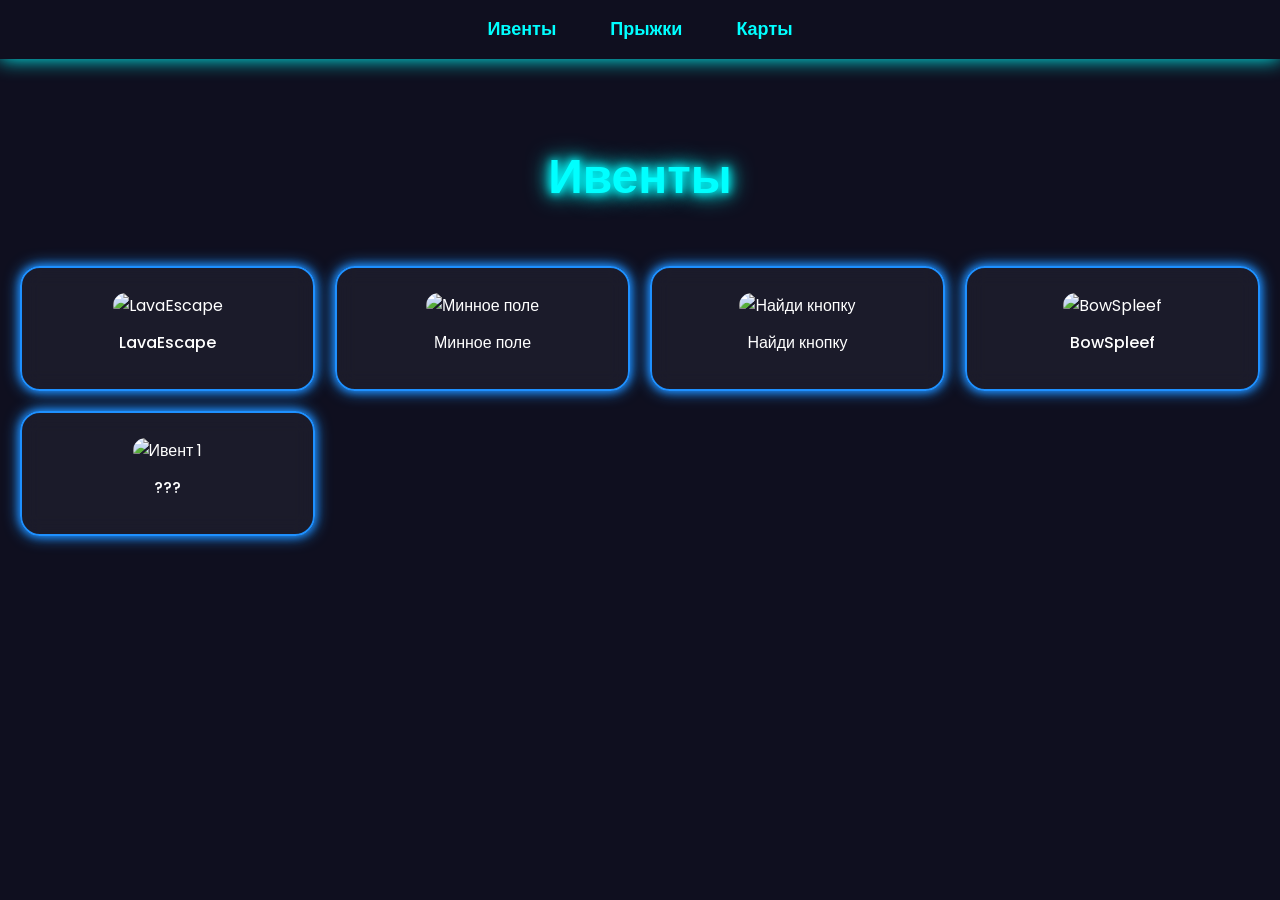
==== index.html @ 8ba0f745 "Add files via upload" ====
<!DOCTYPE html>
<html lang="ru">
<head>
<meta charset="UTF-8">
<meta name="viewport" content="width=device-width, initial-scale=1.0">
<title>Ивенты - Parkour Minecraft Event</title>
<link rel="stylesheet" href="style.css">
<link href="https://fonts.googleapis.com/css2?family=Poppins:wght@400;600;700&display=swap" rel="stylesheet">
</head>
<body>

<header>
  <nav>
    <a href="index.html" class="neon-link">Ивенты</a>
    <a href="jumps.html" class="neon-link">Прыжки</a>
    <a href="maps.html" class="neon-link">Карты</a>
  </nav>
</header>

<section id="events" class="neon-section">
  <h2 class="neon-title">Ивенты</h2>
  <div class="grid">

    <div class="cell jump-cell" style="--cell-color:#1e90ff;">
      <img src="https://i.imgur.com/4f3qKbr.jpg" alt="LavaEscape">
      <p>LavaEscape</p>
    </div>
    <div class="cell jump-cell" style="--cell-color:#1e90ff;">
      <img src="https://i.imgur.com/2vN0UoX.jpg" alt="Минное поле">
      <p>Минное поле</p>
    </div>
    <div class="cell jump-cell" style="--cell-color:#1e90ff;">
      <img src="https://i.imgur.com/xT7K0xK.jpg" alt="Найди кнопку">
      <p>Найди кнопку</p>
    </div>
    <div class="cell jump-cell" style="--cell-color:#1e90ff;">
      <img src="https://i.imgur.com/DwU6kzG.jpg" alt="BowSpleef">
      <p>BowSpleef</p>
    </div>
    <div class="cell jump-cell" style="--cell-color:#1e90ff;">
      <img src="https://i.imgur.com/4f3qKbr.jpg" alt="Ивент 1">
      <p>???</p>
    </div>

  </div>
</section>

</body>
</html>
---- style.css ----
/* ---------------- Общие стили ---------------- */
* {
  margin: 0;
  padding: 0;
  box-sizing: border-box;
  font-family: 'Poppins', sans-serif;
}

body {
  background: #0f0f1f;
  color: #fff;
  line-height: 1.6;
}

/* ---------------- Header ---------------- */
header {
  text-align: center;
  padding: 15px 0;
  background: #0f0f1f;
  box-shadow: 0 0 20px #0ff;
}

header nav a {
  margin: 0 25px;
  font-weight: 700;
  font-size: 18px;
  position: relative;
  color: #0ff;
  text-decoration: none;
  transition: 0.3s;
}

header nav a:hover {
  color: #ff4b2b;
  text-shadow: 0 0 8px #ff4b2b, 0 0 16px #ff4b2b;
}

/* ---------------- Neon Titles ---------------- */
.neon-section {
  padding: 80px 20px;
  text-align: center;
}

.neon-title {
  font-size: 48px;
  font-weight: 700;
  color: #0ff;
  text-shadow: 0 0 8px #0ff, 0 0 16px #0ff, 0 0 24px #0ff;
  margin-bottom: 50px;
}

/* ---------------- Grid layout ---------------- */
.grid {
  display: grid;
  grid-template-columns: repeat(auto-fit, minmax(280px, 1fr)); /* увеличенные ячейки */
  gap: 20px; /* ячейки ближе друг к другу */
  justify-items: center;
}

/* ---------------- Общие ячейки ---------------- */
.cell {
  border-radius: 20px;
  padding: 25px;
  text-align: center;
  background: rgba(255, 255, 255, 0.05);
  backdrop-filter: blur(10px);
  transition: transform 0.3s, box-shadow 0.3s;
  width: 100%;
}

.cell img {
  width: 100%;
  border-radius: 15px;
  margin-bottom: 12px;
  transition: transform 0.3s;
}

.cell:hover {
  transform: translateY(-10px);
  box-shadow: 0 0 16px #ff4b2b, 0 0 32px #ff4b2b;
}

.cell:hover img {
  transform: scale(1.05);
}

.cell p,
.cell h4 {
  margin-bottom: 8px;
  font-weight: 500;
}

/* ---------------- Прыжки (индивидуальный цвет) ---------------- */
.jump-cell {
  border: 2px solid var(--cell-color, #0ff);
  box-shadow: 0 0 8px var(--cell-color, #0ff), 0 0 16px var(--cell-color, #0ff);
  transition: 0.3s;
}

.jump-cell:hover {
  box-shadow: 0 0 16px var(--cell-color, #ff4b2b), 0 0 32px var(--cell-color, #ff4b2b);
}

/* ---------------- Карты (современные градиенты) ---------------- */
.map-cell {
  background: linear-gradient(135deg, #00f, #ff4b2b);
  border-left: 4px solid #ff4b2b;
  padding: 20px;
  border-radius: 15px;
  text-align: left;
  box-shadow: 0 0 12px #0ff, 0 0 24px #ff4b2b;
  transition: transform 0.3s, box-shadow 0.3s;
}

.map-cell:hover {
  transform: translateY(-10px);
  box-shadow: 0 0 24px #0ff, 0 0 48px #ff4b2b;
}

.map-cell h4 {
  font-size: 18px;
  color: #fff;
  margin-bottom: 5px;
  text-shadow: 0 0 4px #fff, 0 0 8px #0ff;
}

.map-cell p {
  font-size: 14px;
  color: #fff;
  margin-bottom: 4px;
}

/* ---------------- Neon links ---------------- */
.neon-link {
  color: #0ff;
  font-weight: 700;
  text-decoration: none;
  transition: 0.3s;
}

.neon-link:hover {
  color: #ff4b2b;
  text-shadow: 0 0 8px #ff4b2b, 0 0 16px #ff4b2b;
}

.star, .star.empty {
  font-size: 20px;
  color: #FFD700; /* желтый цвет */
  margin-right: 2px;
}

.star:hover, .star.empty:hover {
  text-shadow: 0 0 5px #FFD700, 0 0 10px #FFD700;
  cursor: pointer;
}

/* ---------------- Responsive ---------------- */
@media (max-width: 768px) {
  .grid {
    grid-template-columns: 1fr;
  }

  header nav a {
    margin: 10px;
    display: inline-block;
  }
}
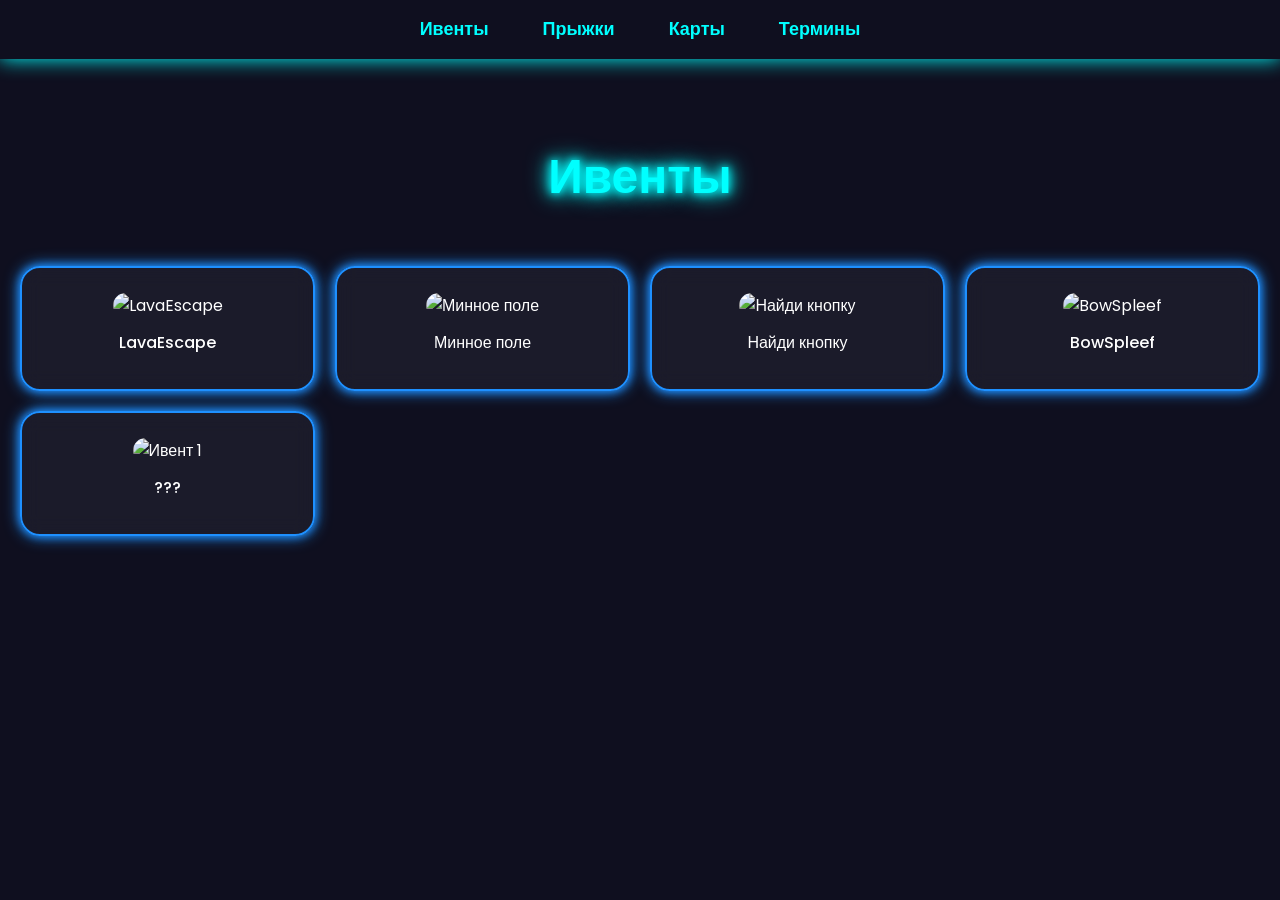
==== commit 2c7a791f: "index.html" ====
--- a/index.html
+++ b/index.html
@@ -14,6 +14,7 @@
     <a href="index.html" class="neon-link">Ивенты</a>
     <a href="jumps.html" class="neon-link">Прыжки</a>
     <a href="maps.html" class="neon-link">Карты</a>
+    <a href="sh.html" class="neon-link">Термины</a>
   </nav>
 </header>
 
@@ -46,4 +47,4 @@
 </section>
 
 </body>
-</html>+</html>
